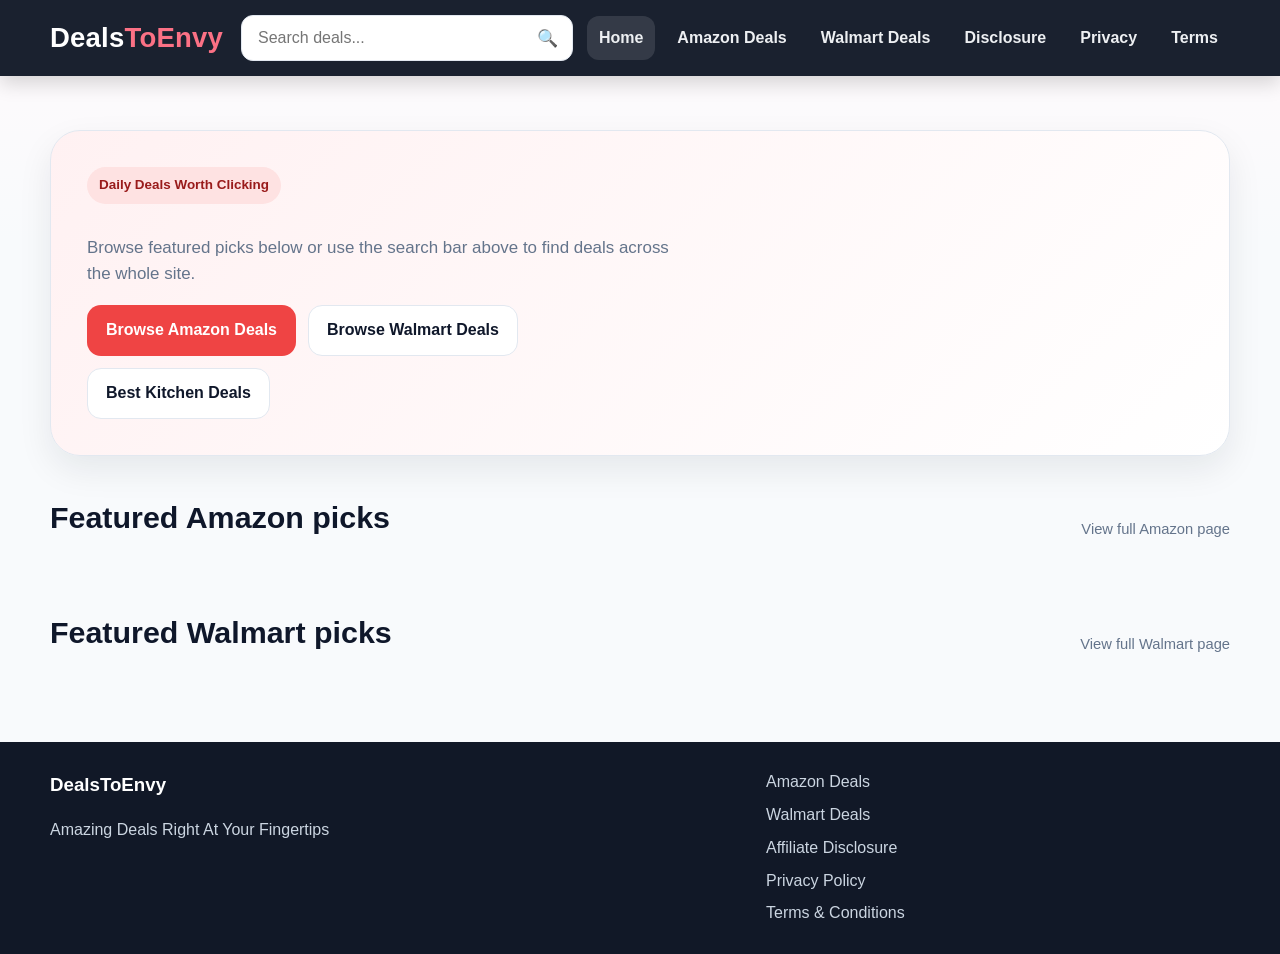
==== index.html @ a32e676b "Update index.html" ====
<!DOCTYPE html>
<html lang="en">
<head>
  <meta charset="UTF-8" />
  <meta name="viewport" content="width=device-width, initial-scale=1.0" />
  <title>DealsToEnvy</title>
  <script async src="https://pagead2.googlesyndication.com/pagead/js/adsbygoogle.js?client=ca-pub-6006132754591186"
     crossorigin="anonymous"></script>
  <meta name="description" content="DealsToEnvy is an affiliate deals website for Amazon and Walmart offers." />
  <link rel="stylesheet" href="assets/css/styles.css" />
</head>
<body>
  <header class="topbar">
    <div class="container nav">
      <a href="index.html" class="logo">Deals<span>ToEnvy</span></a>

      <form class="header-search" action="search.html" method="get" autocomplete="off">
        <div class="header-search-wrap">
          <input
            type="text"
            name="q"
            id="header-search-input"
            placeholder="Search deals..."
            class="header-search-input"
          />
          <button class="header-search-button" type="submit" aria-label="Search">🔍</button>
          <div id="header-search-suggestions" class="header-search-suggestions"></div>
        </div>
      </form>

      <nav class="nav-links">
        <a href="index.html" class="active">Home</a>
        <a href="amazon-deals.html">Amazon Deals</a>
        <a href="walmart-deals.html">Walmart Deals</a>
        <a href="affiliate-disclosure.html">Disclosure</a>
        <a href="privacy-policy.html">Privacy</a>
        <a href="terms-and-conditions.html">Terms</a>
      </nav>
    </div>
  </header>
  <main>
    <section class="hero">
      <div class="container hero-grid">
        <div>
          <div class="eyebrow">Daily Deals Worth Clicking</div>
          <p class="lead">
            Browse featured picks below or use the search bar above to find deals across the whole site.
          </p>
          <div class="button-row">
            <a class="btn btn-primary" href="amazon-deals.html">Browse Amazon Deals</a>
            <a class="btn btn-secondary" href="walmart-deals.html">Browse Walmart Deals</a>
            <a class="btn btn-secondary" href="best-kitchen-deals.html">Best Kitchen Deals</a>
          </div>
        </div>
        
      </div>
    </section>

    <section class="section">
      <div class="container">
        <div class="section-header">
          <h2>Featured Amazon picks</h2>
          <a class="small" href="amazon-deals.html">View full Amazon page</a>
        </div>
        <div id="featured-amazon-grid" class="featured-row"></div>
      </div>
    </section>

    <section class="section">
      <div class="container">
        <div class="section-header">
          <h2>Featured Walmart picks</h2>
          <a class="small" href="walmart-deals.html">View full Walmart page</a>
        </div>
        <div id="featured-walmart-grid" class="featured-row"></div>
      </div>
    </section>
  </main>

  <footer class="footer">
    <div class="container footer-grid">
      <div>
        <h3>DealsToEnvy</h3>
        <p>Amazing Deals Right At Your Fingertips</p>
      </div>
      <div class="footer-links">
        <a href="amazon-deals.html">Amazon Deals</a>
        <a href="walmart-deals.html">Walmart Deals</a>
        <a href="affiliate-disclosure.html">Affiliate Disclosure</a>
        <a href="privacy-policy.html">Privacy Policy</a>
        <a href="terms-and-conditions.html">Terms &amp; Conditions</a>
      </div>
    </div>
  </footer>

  <script src="assets/js/sheet-config.js"></script>
  <script src="assets/js/deals.js"></script>
  <script src="assets/js/site.js"></script>
</body>
</html>
---- assets/css/styles.css ----
:root {
  --bg: #f8fafc;
  --bg-soft: #fff7f8;
  --surface: #ffffff;
  --surface-2: #f1f5f9;
  --text: #0f172a;
  --muted: #64748b;
  --accent: #ef4444;
  --accent-dark: #dc2626;
  --accent-soft: #fee2e2;
  --border: #e2e8f0;
  --success: #16a34a;
  --warning-bg: #fff7ed;
  --warning-border: #fdba74;
  --warning-text: #9a3412;
  --shadow: 0 14px 34px rgba(15, 23, 42, 0.08);
  --shadow-soft: 0 10px 24px rgba(15, 23, 42, 0.06);
  --radius: 22px;
  --max: 1180px;
}

* { box-sizing: border-box; }
html { scroll-behavior: smooth; }

body {
  margin: 0;
  font-family: Arial, Helvetica, sans-serif;
  background: linear-gradient(180deg, #fffafc 0%, var(--bg) 240px);
  color: var(--text);
  line-height: 1.55;
}

a { color: inherit; text-decoration: none; }
img { max-width: 100%; display: block; }

.container {
  width: min(var(--max), calc(100% - 32px));
  margin: 0 auto;
}

/* Header */

.topbar {
  background: rgba(17, 24, 39, 0.96);
  color: white;
  position: sticky;
  top: 0;
  z-index: 100;
  backdrop-filter: blur(8px);
  box-shadow: 0 8px 18px rgba(0, 0, 0, 0.15);
}

.nav {
  min-height: 76px;
  display: flex;
  align-items: center;
  gap: 14px;
  flex-wrap: nowrap;
}

.logo {
  flex: 0 0 auto;
  font-size: 1.72rem;
  font-weight: 800;
  letter-spacing: 0.2px;
  white-space: nowrap;
}

.logo span { color: #fb7185; }

.header-search {
  flex: 1 1 560px;
  max-width: 560px;
  min-width: 280px;
  margin-left: 4px;
  margin-right: auto;
  position: relative;
}

.header-search-wrap {
  position: relative;
  width: 100%;
}

.header-search-input {
  width: 100%;
  min-height: 46px;
  padding: 12px 46px 12px 16px;
  border-radius: 12px;
  border: 1px solid var(--border);
  font-size: 1rem;
  background: #fff;
  color: var(--text);
}

.header-search-input:focus {
  outline: none;
  border-color: var(--accent);
  box-shadow: 0 0 0 3px rgba(239, 68, 68, 0.12);
}

.header-search-button {
  position: absolute;
  right: 8px;
  top: 50%;
  transform: translateY(-50%);
  width: 34px;
  height: 34px;
  border: 0;
  border-radius: 999px;
  background: transparent;
  color: #475569;
  cursor: pointer;
  display: inline-flex;
  align-items: center;
  justify-content: center;
  font-size: 17px;
}

.header-search-button:hover {
  background: #f8fafc;
  color: var(--accent-dark);
}

.nav-links {
  display: flex;
  flex: 0 0 auto;
  flex-wrap: wrap;
  gap: 10px;
  justify-content: flex-end;
}

.nav-links a {
  padding: 10px 12px;
  border-radius: 12px;
  color: #f8fafc;
  font-weight: 700;
  opacity: 0.95;
  white-space: nowrap;
}

.nav-links a:hover,
.nav-links a.active {
  background: rgba(255, 255, 255, 0.12);
}

.header-search-suggestions {
  position: absolute;
  top: calc(100% + 6px);
  left: 0;
  right: 0;
  background: #fff;
  border: 1px solid var(--border);
  border-radius: 14px;
  box-shadow: 0 14px 30px rgba(15, 23, 42, 0.12);
  overflow: hidden;
  display: none;
  z-index: 300;
  max-height: 340px;
  overflow-y: auto;
}

.header-search-suggestions.show { display: block; }

.header-search-suggestion {
  display: block;
  padding: 12px 14px;
  border-bottom: 1px solid #f1f5f9;
  color: var(--text);
  background: #fff;
}

.header-search-suggestion:last-child { border-bottom: 0; }

.header-search-suggestion:hover,
.header-search-suggestion.active {
  background: #fff7f8;
}

.header-search-suggestion-title {
  font-weight: 700;
  line-height: 1.3;
}

.header-search-suggestion-meta {
  margin-top: 4px;
  font-size: 0.84rem;
  color: var(--muted);
}

/* Hero */

.hero { padding: 54px 0 22px; }

.hero-grid {
  display: grid;
  grid-template-columns: 1.12fr 0.88fr;
  gap: 24px;
  background: linear-gradient(135deg, #fff1f2, #ffffff);
  border: 1px solid var(--border);
  border-radius: 30px;
  padding: 36px;
  box-shadow: var(--shadow);
}

.eyebrow {
  display: inline-block;
  padding: 8px 12px;
  border-radius: 999px;
  background: var(--accent-soft);
  color: #991b1b;
  font-weight: 800;
  font-size: 0.84rem;
  margin-bottom: 14px;
}

h1 {
  margin: 0 0 12px;
  font-size: clamp(2rem, 4vw, 3.7rem);
  line-height: 1.04;
}

.hero p,
.lead {
  color: var(--muted);
  font-size: 1.06rem;
}

.button-row {
  display: flex;
  gap: 12px;
  flex-wrap: wrap;
  margin-top: 18px;
}

/* Buttons */

.btn {
  display: inline-flex;
  align-items: center;
  justify-content: center;
  gap: 8px;
  min-height: 46px;
  padding: 12px 18px;
  border-radius: 14px;
  font-weight: 800;
  border: 1px solid transparent;
  cursor: pointer;
}

.btn-primary {
  background: var(--accent);
  color: white;
}

.btn-primary:hover { background: var(--accent-dark); }

.btn-secondary {
  background: white;
  border-color: var(--border);
}

.btn-ghost {
  background: transparent;
  border-color: rgba(255, 255, 255, 0.16);
  color: white;
}

/* Sections */

.panel {
  background: linear-gradient(180deg, #111827, #1f2937);
  color: white;
  border-radius: 24px;
  padding: 24px;
}

.panel p,
.panel li {
  color: #d1d5db;
}

.section { padding: 16px 0 34px; }

.section-header {
  display: flex;
  align-items: end;
  justify-content: space-between;
  gap: 16px;
  margin-bottom: 18px;
}

.section-header h2,
.page-title {
  margin: 0;
  font-size: 1.9rem;
}

.small {
  font-size: 0.92rem;
  color: var(--muted);
}

.page-hero { padding: 42px 0 20px; }

.page-shell {
  background: white;
  border: 1px solid var(--border);
  border-radius: 24px;
  padding: 28px;
  box-shadow: var(--shadow);
}

.content h2,
.content h3 {
  margin-top: 1.6rem;
}

.content p,
.content li {
  color: #334155;
}

.content ul { padding-left: 1.2rem; }

.disclosure,
.notice {
  background: var(--warning-bg);
  border: 1px solid var(--warning-border);
  color: var(--warning-text);
  padding: 16px 18px;
  border-radius: 16px;
}

.notice-good {
  background: #ecfdf5;
  border-color: #86efac;
  color: #166534;
}

/* Cards */

.cards {
  display: grid;
  grid-template-columns: 1fr;
  gap: 16px;
}

.card,
.mini-card {
  background: var(--surface);
  border: 1px solid var(--border);
  border-radius: var(--radius);
  overflow: hidden;
  box-shadow: var(--shadow);
  display: flex;
  flex-direction: column;
}

.card-media {
  aspect-ratio: 4 / 3;
  width: 100%;
  object-fit: cover;
  background: linear-gradient(135deg, #e2e8f0, #f8fafc);
}

.card-body {
  padding: 18px;
  display: flex;
  flex-direction: column;
  gap: 10px;
  flex: 1;
}

.badge {
  display: inline-block;
  width: fit-content;
  background: var(--accent-soft);
  color: #991b1b;
  font-size: 0.78rem;
  font-weight: 800;
  border-radius: 999px;
  padding: 6px 10px;
}

.card h3,
.mini-card h3 {
  margin: 0;
  font-size: 1.08rem;
  line-height: 1.3;
}

.price-row {
  display: flex;
  align-items: center;
  gap: 10px;
  flex-wrap: wrap;
}

.price {
  font-size: 1.45rem;
  font-weight: 900;
  color: var(--accent-dark);
}

.old-price {
  color: var(--muted);
  text-decoration: line-through;
  font-weight: 700;
}

.save {
  background: #dcfce7;
  color: #166534;
  padding: 4px 8px;
  border-radius: 999px;
  font-size: 0.78rem;
  font-weight: 800;
}

.meta,
.card p,
.mini-card p {
  color: var(--muted);
}

.meta { font-size: 0.94rem; }

/* Retailer page compact horizontal cards */

.deal-card-horizontal {
  display: grid;
  grid-template-columns: 180px 1fr;
  align-items: stretch;
  overflow: hidden;
}

.deal-card-image-wrap {
  background: #fff;
  display: flex;
  align-items: center;
  justify-content: center;
  padding: 12px;
  border-right: 1px solid var(--border);
}

.deal-card-image {
  width: 100%;
  height: 140px;
  object-fit: contain;
  background: white;
}

.deal-card-body-horizontal {
  padding: 16px 18px;
  gap: 10px;
  justify-content: center;
}

.deal-card-top h3 {
  margin: 6px 0 0;
  font-size: 1.05rem;
  line-height: 1.35;
}

.deal-note {
  margin: 0;
  color: var(--muted);
  font-size: 0.95rem;
}

.deal-card-actions {
  margin-top: 4px;
}

.promo-code {
  margin-top: 2px;
  display: inline-block;
  width: fit-content;
  background: #fff7ed;
  color: #9a3412;
  border: 1px solid #fdba74;
  border-radius: 10px;
  padding: 8px 12px;
  font-size: 0.92rem;
  font-weight: 600;
}

.coupon-pill {
  margin-top: 10px;
  display: inline-block;
  width: fit-content;
  background: #dc2626;
  color: #ffffff;
  border-radius: 999px;
  padding: 6px 12px;
  font-size: 0.85rem;
  font-weight: 700;
  letter-spacing: 0.3px;
}

.coupon-pill strong { color: #ffffff; }

/* Search/filter bars */

.filter-bar {
  display: flex;
  gap: 12px;
  flex-wrap: wrap;
  margin-bottom: 18px;
}

.search-input {
  flex: 1 1 260px;
  min-height: 46px;
  border: 1px solid var(--border);
  border-radius: 14px;
  padding: 0 14px;
  font-size: 1rem;
}

.pills,
.chip-row {
  display: flex;
  gap: 10px;
  flex-wrap: wrap;
}

.pill,
.chip {
  background: white;
  border: 1px solid var(--border);
  border-radius: 999px;
  padding: 10px 14px;
  font-weight: 700;
}

.chip.active {
  background: var(--accent-soft);
  border-color: #fca5a5;
}

/* Other layout blocks */

.footer {
  margin-top: 34px;
  background: #111827;
  color: #cbd5e1;
  padding: 28px 0;
}

.footer-grid {
  display: grid;
  grid-template-columns: 1.2fr 0.8fr;
  gap: 20px;
}

.footer h3,
.footer h4 {
  color: white;
  margin-top: 0;
}

.footer-links {
  display: grid;
  gap: 8px;
}

.kpi-grid,
.feature-grid,
.info-grid {
  display: grid;
  grid-template-columns: repeat(3, minmax(0, 1fr));
  gap: 16px;
}

.kpi,
.feature,
.info-card {
  background: var(--surface);
  border: 1px solid var(--border);
  border-radius: 18px;
  padding: 18px;
  box-shadow: var(--shadow-soft);
}

.kpi strong {
  font-size: 1.7rem;
  display: block;
  margin-bottom: 6px;
}

.featured-strip {
  display: grid;
  grid-template-columns: 1fr;
  gap: 20px;
}

.callout {
  background: linear-gradient(135deg, #111827, #1e293b);
  color: white;
  border-radius: 24px;
  padding: 24px;
  box-shadow: var(--shadow);
}

.callout p { color: #dbe4f0; }

.number-list {
  margin: 0;
  padding-left: 1.2rem;
  display: grid;
  gap: 8px;
}

.template-box {
  background: var(--surface);
  border: 1px dashed #cbd5e1;
  border-radius: 18px;
  padding: 18px;
  white-space: pre-wrap;
  font-family: "Courier New", monospace;
  font-size: 0.95rem;
  color: #334155;
}

.mini-grid {
  display: grid;
  grid-template-columns: 1fr;
  gap: 16px;
}

.highlight {
  background: linear-gradient(135deg, #ffffff, #fff1f2);
  border: 1px solid var(--border);
  border-radius: 24px;
  padding: 24px;
  box-shadow: var(--shadow);
}

/* Featured homepage sliders */

.featured-row,
#featured-amazon-grid,
#featured-walmart-grid {
  width: 100%;
  max-width: 100%;
}

.featured-slider {
  position: relative;
  display: flex;
  align-items: center;
  gap: 12px;
  width: 100%;
}

.featured-viewport {
  width: 100%;
  max-width: 100%;
  overflow-x: auto;
  overflow-y: hidden;
  scroll-behavior: smooth;
  scrollbar-width: none;
  -ms-overflow-style: none;
}

.featured-viewport::-webkit-scrollbar { display: none; }

.featured-track {
  display: flex;
  flex-wrap: nowrap;
  gap: 20px;
  width: max-content;
  padding: 4px 2px 10px;
}

.featured-track .mini-card,
.featured-row .mini-card {
  flex: 0 0 280px;
  width: 280px;
  min-width: 280px;
  max-width: 280px;
  margin: 0;
}

.featured-arrow {
  width: 42px;
  height: 42px;
  border: 0;
  border-radius: 999px;
  background: #ffffff;
  box-shadow: 0 6px 18px rgba(0, 0, 0, 0.12);
  cursor: pointer;
  font-size: 20px;
  font-weight: 700;
  flex: 0 0 auto;
  z-index: 2;
  transition: transform 0.15s ease, opacity 0.15s ease;
}

.featured-arrow:hover { transform: translateY(-1px); }

.featured-arrow:disabled {
  opacity: 0.35;
  cursor: not-allowed;
  transform: none;
}

.featured-arrow-left,
.featured-arrow-right {
  align-self: center;
}

#featured-amazon-grid .notice,
#featured-walmart-grid .notice {
  width: 100%;
}

/* Responsive */

@media (max-width: 940px) {
  .hero-grid,
  .footer-grid,
  .kpi-grid,
  .feature-grid,
  .info-grid,
  .featured-strip,
  .mini-grid {
    grid-template-columns: 1fr;
  }
}

@media (max-width: 768px) {
  .nav {
    flex-wrap: wrap;
    align-items: stretch;
    gap: 10px;
    padding: 12px 0;
  }

  .header-search {
    order: 3;
    flex: 1 1 100%;
    width: 100%;
    max-width: 100%;
    min-width: 0;
    margin: 0;
  }

  .nav-links {
    width: 100%;
    justify-content: flex-start;
  }

  .featured-slider { gap: 8px; }
  .featured-track { gap: 16px; }

  .featured-track .mini-card,
  .featured-row .mini-card {
    flex: 0 0 240px;
    width: 240px;
    min-width: 240px;
    max-width: 240px;
  }

  .featured-arrow {
    width: 36px;
    height: 36px;
    font-size: 18px;
  }

  .deal-card-horizontal {
    grid-template-columns: 1fr;
  }

  .deal-card-image-wrap {
    border-right: 0;
    border-bottom: 1px solid var(--border);
  }

  .deal-card-image {
    height: 180px;
  }
}

@media (max-width: 640px) {
  .hero-grid,
  .page-shell,
  .callout,
  .highlight {
    padding: 22px;
  }

  .container {
    width: min(var(--max), calc(100% - 20px));
  }

  .section-header h2,
  .page-title {
    font-size: 1.55rem;
  }

  .logo {
    font-size: 1.4rem;
  }
}
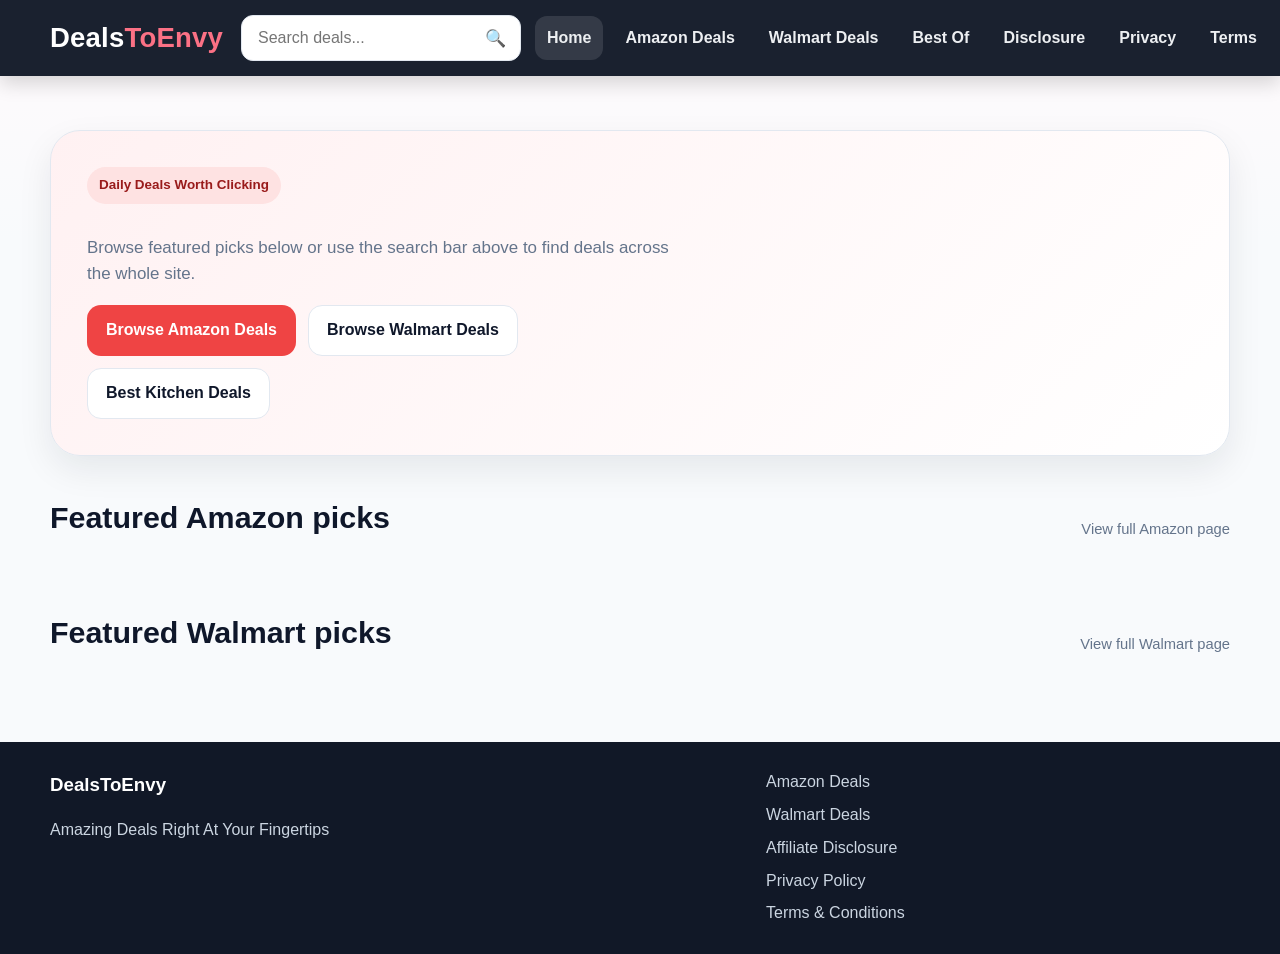
==== commit f60b354d: "Update index.html with Best Of" ====
--- a/index.html
+++ b/index.html
@@ -32,6 +32,7 @@
         <a href="index.html" class="active">Home</a>
         <a href="amazon-deals.html">Amazon Deals</a>
         <a href="walmart-deals.html">Walmart Deals</a>
+        <a href="best-of.html">Best Of</a>
         <a href="affiliate-disclosure.html">Disclosure</a>
         <a href="privacy-policy.html">Privacy</a>
         <a href="terms-and-conditions.html">Terms</a>
--- a/assets/css/styles.css
+++ b/assets/css/styles.css
@@ -160,7 +160,9 @@
   overflow-y: auto;
 }
 
-.header-search-suggestions.show { display: block; }
+.header-search-suggestions.show {
+  display: block;
+}
 
 .header-search-suggestion {
   display: block;
@@ -170,7 +172,9 @@
   background: #fff;
 }
 
-.header-search-suggestion:last-child { border-bottom: 0; }
+.header-search-suggestion:last-child {
+  border-bottom: 0;
+}
 
 .header-search-suggestion:hover,
 .header-search-suggestion.active {
@@ -190,7 +194,9 @@
 
 /* Hero */
 
-.hero { padding: 54px 0 22px; }
+.hero {
+  padding: 54px 0 22px;
+}
 
 .hero-grid {
   display: grid;
@@ -253,7 +259,9 @@
   color: white;
 }
 
-.btn-primary:hover { background: var(--accent-dark); }
+.btn-primary:hover {
+  background: var(--accent-dark);
+}
 
 .btn-secondary {
   background: white;
@@ -280,7 +288,9 @@
   color: #d1d5db;
 }
 
-.section { padding: 16px 0 34px; }
+.section {
+  padding: 16px 0 34px;
+}
 
 .section-header {
   display: flex;
@@ -301,7 +311,9 @@
   color: var(--muted);
 }
 
-.page-hero { padding: 42px 0 20px; }
+.page-hero {
+  padding: 42px 0 20px;
+}
 
 .page-shell {
   background: white;
@@ -321,7 +333,9 @@
   color: #334155;
 }
 
-.content ul { padding-left: 1.2rem; }
+.content ul {
+  padding-left: 1.2rem;
+}
 
 .disclosure,
 .notice {
@@ -424,9 +438,11 @@
   color: var(--muted);
 }
 
-.meta { font-size: 0.94rem; }
-
-/* Retailer page compact horizontal cards */
+.meta {
+  font-size: 0.94rem;
+}
+
+/* Horizontal deal cards */
 
 .deal-card-horizontal {
   display: grid;
@@ -499,9 +515,11 @@
   letter-spacing: 0.3px;
 }
 
-.coupon-pill strong { color: #ffffff; }
-
-/* Search/filter bars */
+.coupon-pill strong {
+  color: #ffffff;
+}
+
+/* Filters / inputs */
 
 .filter-bar {
   display: flex;
@@ -540,7 +558,7 @@
   border-color: #fca5a5;
 }
 
-/* Other layout blocks */
+/* Other blocks */
 
 .footer {
   margin-top: 34px;
@@ -604,7 +622,9 @@
   box-shadow: var(--shadow);
 }
 
-.callout p { color: #dbe4f0; }
+.callout p {
+  color: #dbe4f0;
+}
 
 .number-list {
   margin: 0;
@@ -665,7 +685,9 @@
   -ms-overflow-style: none;
 }
 
-.featured-viewport::-webkit-scrollbar { display: none; }
+.featured-viewport::-webkit-scrollbar {
+  display: none;
+}
 
 .featured-track {
   display: flex;
@@ -699,7 +721,9 @@
   transition: transform 0.15s ease, opacity 0.15s ease;
 }
 
-.featured-arrow:hover { transform: translateY(-1px); }
+.featured-arrow:hover {
+  transform: translateY(-1px);
+}
 
 .featured-arrow:disabled {
   opacity: 0.35;
@@ -715,6 +739,118 @@
 #featured-amazon-grid .notice,
 #featured-walmart-grid .notice {
   width: 100%;
+}
+
+/* Article pages */
+
+.article-layout {
+  display: grid;
+  grid-template-columns: 2fr 1fr;
+  gap: 40px;
+  align-items: start;
+}
+
+.article-content {
+  max-width: 760px;
+}
+
+.article-content h2,
+.article-content h3 {
+  margin-top: 24px;
+}
+
+.article-content p {
+  margin-bottom: 16px;
+  line-height: 1.7;
+}
+
+.article-content ul {
+  padding-left: 20px;
+}
+
+.article-deals {
+  position: sticky;
+  top: 100px;
+}
+
+.deal-sidebar-title {
+  margin-bottom: 12px;
+}
+
+.deal-sidebar-wrapper {
+  display: grid;
+  grid-template-rows: auto 1fr auto;
+  gap: 10px;
+}
+
+.deal-sidebar-viewport {
+  max-height: 520px;
+  overflow-y: auto;
+  padding-right: 6px;
+  scroll-behavior: smooth;
+}
+
+.deal-sidebar-viewport::-webkit-scrollbar {
+  width: 6px;
+}
+
+.deal-sidebar-viewport::-webkit-scrollbar-thumb {
+  background: #d1d5db;
+  border-radius: 6px;
+}
+
+.deal-sidebar-grid {
+  display: flex;
+  flex-direction: column;
+  gap: 14px;
+  min-height: 40px;
+}
+
+.article-deals .deal-card-horizontal {
+  display: grid;
+  grid-template-columns: 90px 1fr;
+  align-items: stretch;
+}
+
+.article-deals .deal-card-image-wrap {
+  padding: 8px;
+}
+
+.article-deals .deal-card-image {
+  height: 80px;
+}
+
+.article-deals .deal-card-body-horizontal {
+  padding: 10px 12px;
+}
+
+.article-deals .price {
+  font-size: 1.1rem;
+}
+
+.article-deals .btn {
+  min-height: 40px;
+  padding: 10px 14px;
+}
+
+.deal-scroll-btn {
+  width: 100%;
+  border: 1px solid var(--border);
+  background: #fff;
+  cursor: pointer;
+  font-size: 16px;
+  padding: 8px 10px;
+  border-radius: 10px;
+  box-shadow: var(--shadow-soft);
+}
+
+.deal-scroll-btn:hover {
+  background: #f8fafc;
+}
+
+.deal-scroll-btn:disabled {
+  opacity: 0.4;
+  cursor: not-allowed;
 }
 
 /* Responsive */
@@ -726,8 +862,19 @@
   .feature-grid,
   .info-grid,
   .featured-strip,
-  .mini-grid {
+  .mini-grid,
+  .article-layout {
     grid-template-columns: 1fr;
+  }
+
+  .article-deals {
+    position: static;
+  }
+
+  .deal-sidebar-viewport {
+    max-height: none;
+    overflow: visible;
+    padding-right: 0;
   }
 }
 
@@ -753,8 +900,13 @@
     justify-content: flex-start;
   }
 
-  .featured-slider { gap: 8px; }
-  .featured-track { gap: 16px; }
+  .featured-slider {
+    gap: 8px;
+  }
+
+  .featured-track {
+    gap: 16px;
+  }
 
   .featured-track .mini-card,
   .featured-row .mini-card {
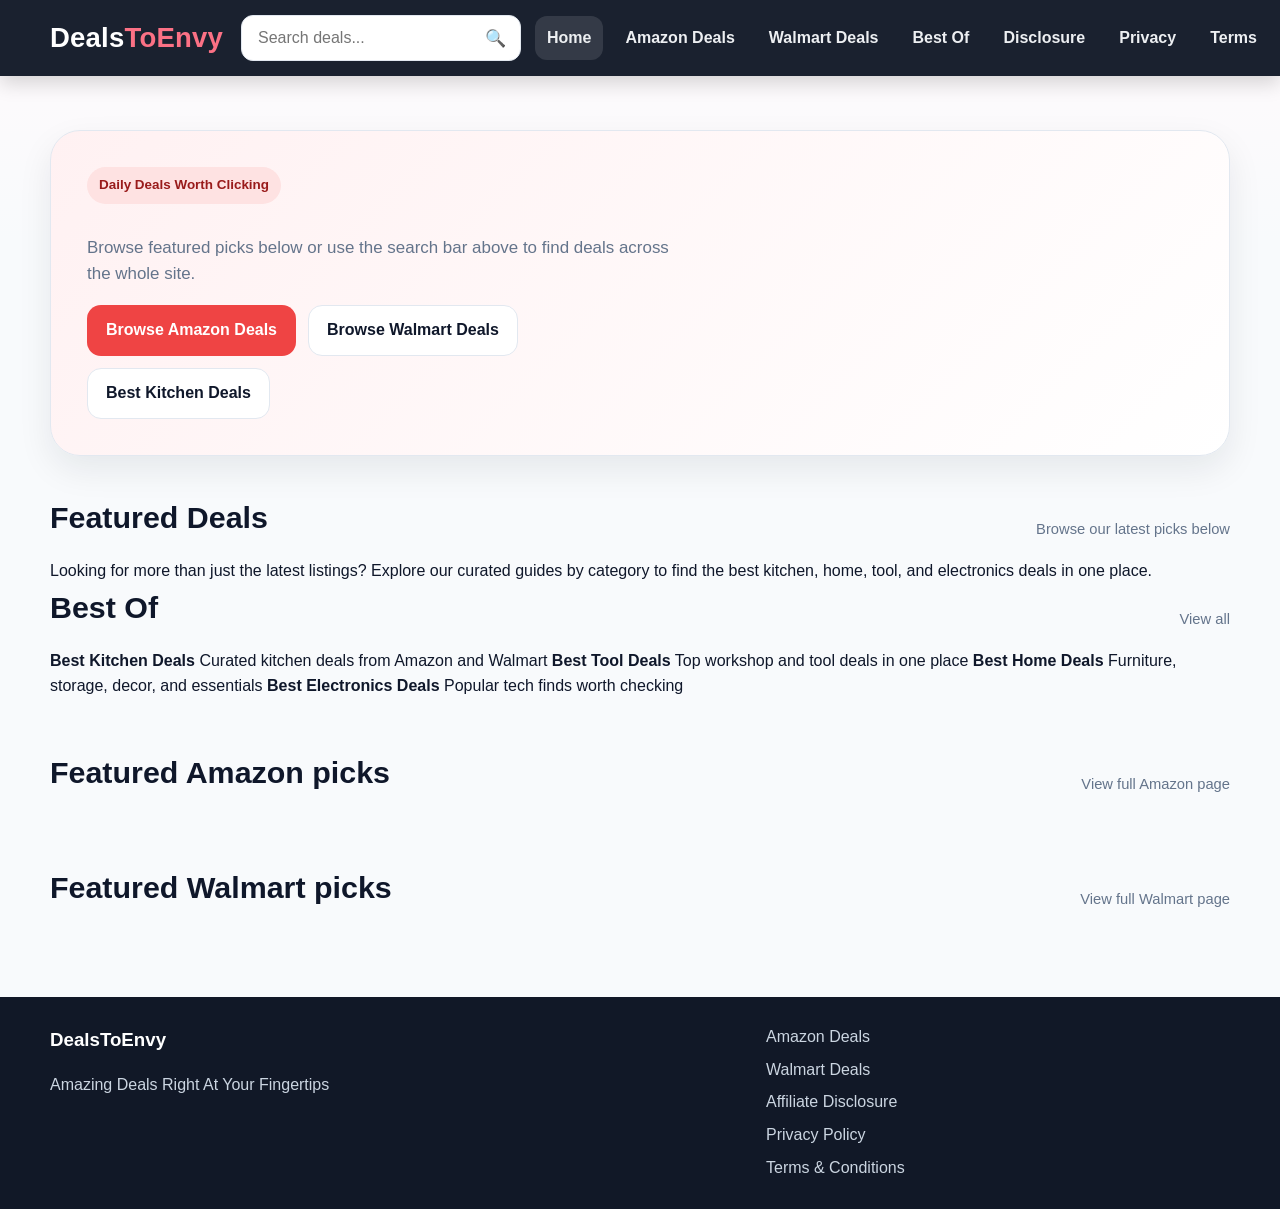
==== commit e514b3de: "Update index.html" ====
--- a/index.html
+++ b/index.html
@@ -56,6 +56,55 @@
         
       </div>
     </section>
+<!-- New section added for vertical deals section on home page-->
+    <section class="section">
+  <div class="container">
+    <div class="home-split-layout">
+      <div class="home-main-column">
+        <div class="section-header">
+          <h2>Featured Deals</h2>
+          <div class="small">Browse our latest picks below</div>
+        </div>
+
+        <div class="home-feature-intro">
+          Looking for more than just the latest listings? Explore our curated guides by category to find the best kitchen, home, tool, and electronics deals in one place.
+        </div>
+      </div>
+
+      <aside class="home-bestof-rail">
+        <div class="home-bestof-box">
+          <div class="section-header">
+            <h2>Best Of</h2>
+            <a class="small" href="best-of.html">View all</a>
+          </div>
+
+          <div class="home-bestof-list">
+            <a class="home-bestof-item" href="best-kitchen-deals.html">
+              <strong>Best Kitchen Deals</strong>
+              <span>Curated kitchen deals from Amazon and Walmart</span>
+            </a>
+
+            <a class="home-bestof-item" href="best-tool-deals.html">
+              <strong>Best Tool Deals</strong>
+              <span>Top workshop and tool deals in one place</span>
+            </a>
+
+            <a class="home-bestof-item" href="best-home-deals.html">
+              <strong>Best Home Deals</strong>
+              <span>Furniture, storage, decor, and essentials</span>
+            </a>
+
+            <a class="home-bestof-item" href="best-electronics-deals.html">
+              <strong>Best Electronics Deals</strong>
+              <span>Popular tech finds worth checking</span>
+            </a>
+          </div>
+        </div>
+      </aside>
+    </div>
+  </div>
+</section>
+<!-- End of the new vertical section-->    
 
     <section class="section">
       <div class="container">
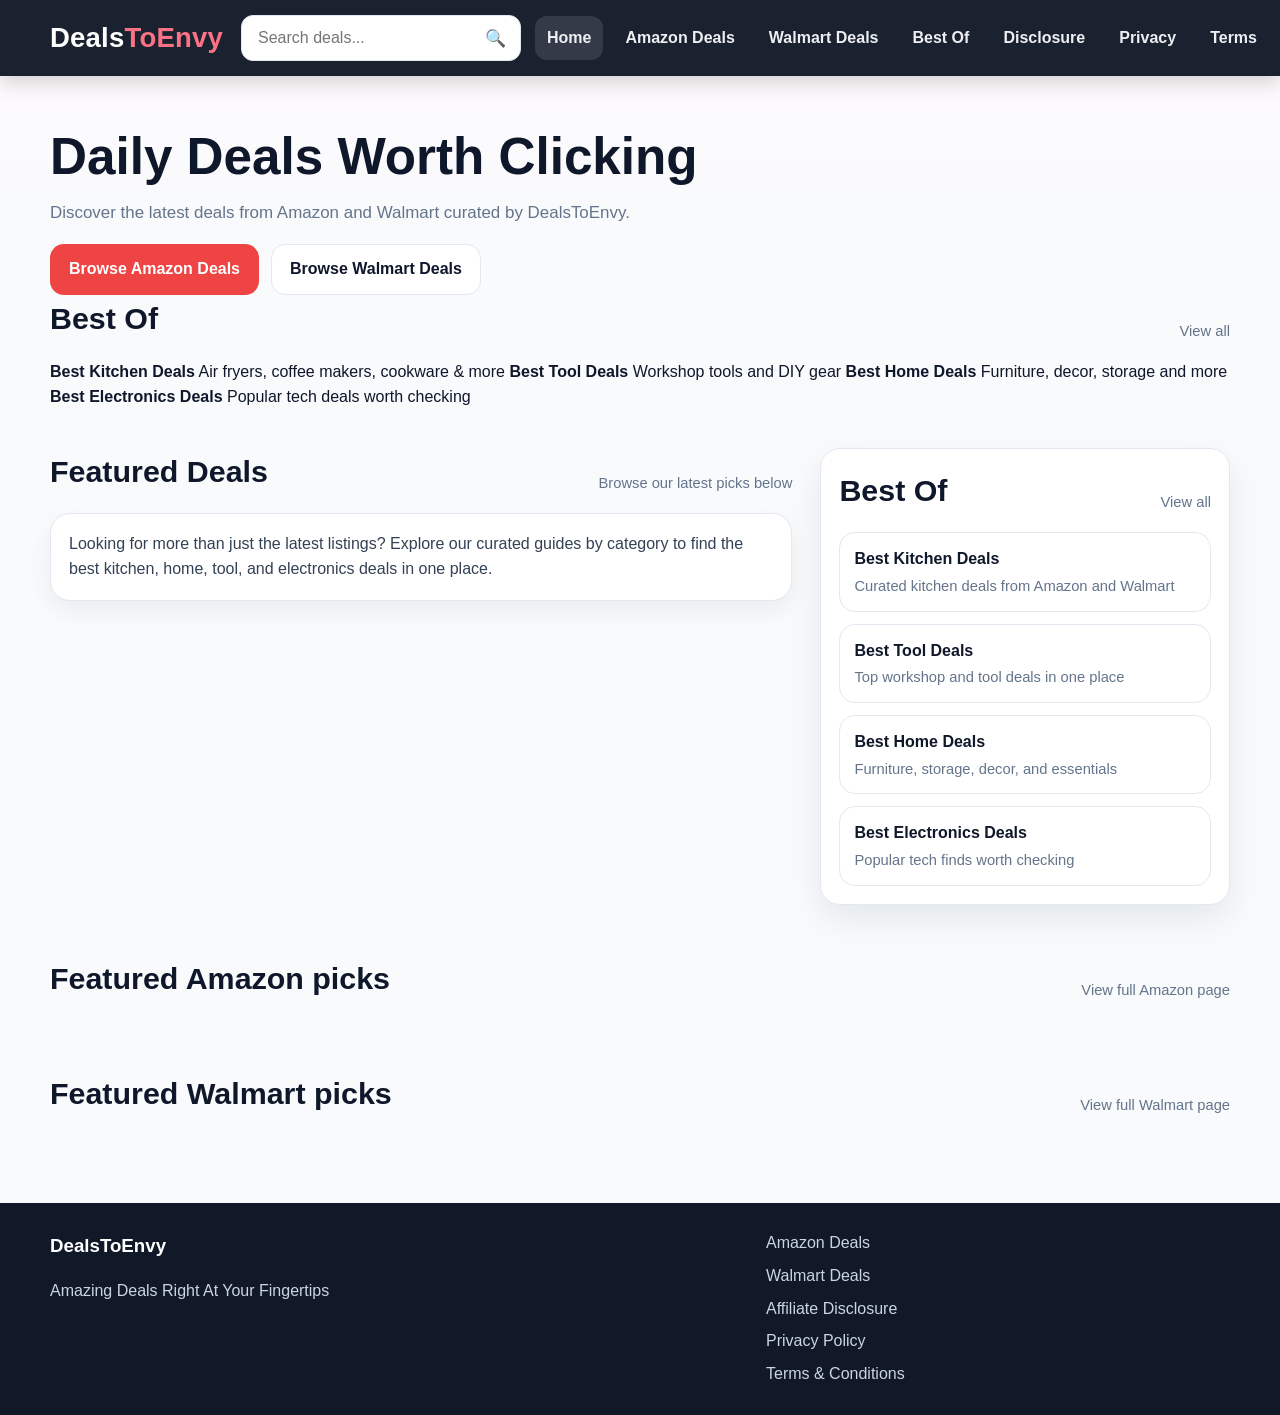
==== commit 8cf7ccd2: "Update index.html" ====
--- a/index.html
+++ b/index.html
@@ -40,22 +40,62 @@
     </div>
   </header>
   <main>
+    <!-- New Hero section added-->
     <section class="hero">
-      <div class="container hero-grid">
-        <div>
-          <div class="eyebrow">Daily Deals Worth Clicking</div>
-          <p class="lead">
-            Browse featured picks below or use the search bar above to find deals across the whole site.
-          </p>
-          <div class="button-row">
-            <a class="btn btn-primary" href="amazon-deals.html">Browse Amazon Deals</a>
-            <a class="btn btn-secondary" href="walmart-deals.html">Browse Walmart Deals</a>
-            <a class="btn btn-secondary" href="best-kitchen-deals.html">Best Kitchen Deals</a>
-          </div>
+  <div class="container hero-layout">
+
+    <!-- HERO MAIN -->
+    <div class="hero-main">
+      <h1>Daily Deals Worth Clicking</h1>
+
+      <p class="lead">
+        Discover the latest deals from Amazon and Walmart curated by DealsToEnvy.
+      </p>
+
+      <div class="button-row">
+        <a class="btn btn-primary" href="amazon-deals.html">Browse Amazon Deals</a>
+        <a class="btn btn-secondary" href="walmart-deals.html">Browse Walmart Deals</a>
+      </div>
+    </div>
+
+    <!-- BEST OF SIDEBAR -->
+    <aside class="hero-bestof">
+
+      <div class="hero-bestof-box">
+        <div class="section-header">
+          <h2>Best Of</h2>
+          <a class="small" href="best-of.html">View all</a>
         </div>
-        
+
+        <div class="hero-bestof-list">
+
+          <a class="hero-bestof-item" href="best-kitchen-deals.html">
+            <strong>Best Kitchen Deals</strong>
+            <span>Air fryers, coffee makers, cookware & more</span>
+          </a>
+
+          <a class="hero-bestof-item" href="best-tool-deals.html">
+            <strong>Best Tool Deals</strong>
+            <span>Workshop tools and DIY gear</span>
+          </a>
+
+          <a class="hero-bestof-item" href="best-home-deals.html">
+            <strong>Best Home Deals</strong>
+            <span>Furniture, decor, storage and more</span>
+          </a>
+
+          <a class="hero-bestof-item" href="best-electronics-deals.html">
+            <strong>Best Electronics Deals</strong>
+            <span>Popular tech deals worth checking</span>
+          </a>
+
+        </div>
       </div>
-    </section>
+
+    </aside>
+
+  </div>
+</section>
 <!-- New section added for vertical deals section on home page-->
     <section class="section">
   <div class="container">
--- a/assets/css/styles.css
+++ b/assets/css/styles.css
@@ -957,3 +957,108 @@
     font-size: 1.4rem;
   }
 }
+/* Best Of hub page */
+
+.best-of-grid {
+  display: grid;
+  grid-template-columns: repeat(2, minmax(0, 1fr));
+  gap: 18px;
+}
+
+.best-of-card {
+  display: block;
+  background: var(--surface);
+  border: 1px solid var(--border);
+  border-radius: 20px;
+  padding: 20px;
+  box-shadow: var(--shadow-soft);
+}
+
+.best-of-card h3 {
+  margin: 0 0 8px;
+}
+
+.best-of-card p {
+  margin: 0;
+  color: var(--muted);
+}
+
+/* Homepage Best Of right rail */
+
+.home-split-layout {
+  display: grid;
+  grid-template-columns: 1.45fr 0.8fr;
+  gap: 28px;
+  align-items: start;
+}
+
+.home-main-column {
+  min-width: 0;
+}
+
+.home-feature-intro {
+  background: var(--surface);
+  border: 1px solid var(--border);
+  border-radius: 20px;
+  padding: 18px;
+  color: #334155;
+  box-shadow: var(--shadow-soft);
+}
+
+.home-bestof-rail {
+  min-width: 0;
+}
+
+.home-bestof-box {
+  background: var(--surface);
+  border: 1px solid var(--border);
+  border-radius: 20px;
+  padding: 18px;
+  box-shadow: var(--shadow);
+  position: sticky;
+  top: 96px;
+}
+
+.home-bestof-list {
+  display: grid;
+  gap: 12px;
+}
+
+.home-bestof-item {
+  display: block;
+  border: 1px solid var(--border);
+  border-radius: 16px;
+  padding: 14px;
+  background: #fff;
+}
+
+.home-bestof-item strong {
+  display: block;
+  margin-bottom: 4px;
+}
+
+.home-bestof-item span {
+  display: block;
+  color: var(--muted);
+  font-size: 0.92rem;
+  line-height: 1.4;
+}
+
+.home-bestof-item:hover,
+.best-of-card:hover {
+  background: #fff7f8;
+}
+
+@media (max-width: 940px) {
+  .best-of-grid {
+    grid-template-columns: 1fr;
+  }
+
+  .home-split-layout {
+    grid-template-columns: 1fr;
+  }
+
+  .home-bestof-box {
+    position: static;
+  }
+}
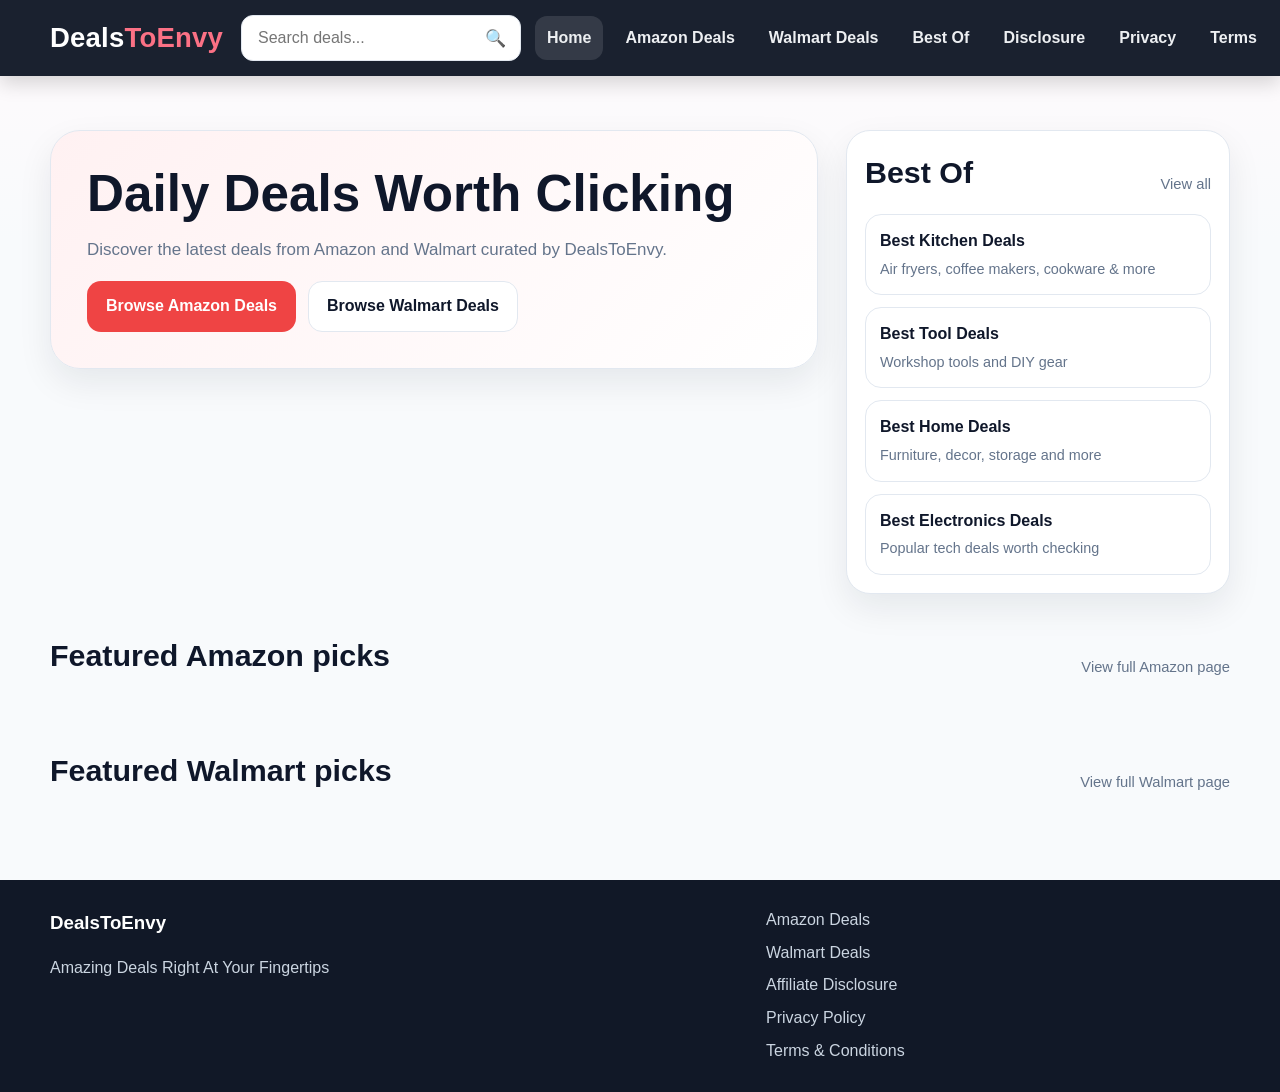
==== commit 0189f20e: "Update index.html" ====
--- a/index.html
+++ b/index.html
@@ -95,56 +95,7 @@
     </aside>
 
   </div>
-</section>
-<!-- New section added for vertical deals section on home page-->
-    <section class="section">
-  <div class="container">
-    <div class="home-split-layout">
-      <div class="home-main-column">
-        <div class="section-header">
-          <h2>Featured Deals</h2>
-          <div class="small">Browse our latest picks below</div>
-        </div>
-
-        <div class="home-feature-intro">
-          Looking for more than just the latest listings? Explore our curated guides by category to find the best kitchen, home, tool, and electronics deals in one place.
-        </div>
-      </div>
-
-      <aside class="home-bestof-rail">
-        <div class="home-bestof-box">
-          <div class="section-header">
-            <h2>Best Of</h2>
-            <a class="small" href="best-of.html">View all</a>
-          </div>
-
-          <div class="home-bestof-list">
-            <a class="home-bestof-item" href="best-kitchen-deals.html">
-              <strong>Best Kitchen Deals</strong>
-              <span>Curated kitchen deals from Amazon and Walmart</span>
-            </a>
-
-            <a class="home-bestof-item" href="best-tool-deals.html">
-              <strong>Best Tool Deals</strong>
-              <span>Top workshop and tool deals in one place</span>
-            </a>
-
-            <a class="home-bestof-item" href="best-home-deals.html">
-              <strong>Best Home Deals</strong>
-              <span>Furniture, storage, decor, and essentials</span>
-            </a>
-
-            <a class="home-bestof-item" href="best-electronics-deals.html">
-              <strong>Best Electronics Deals</strong>
-              <span>Popular tech finds worth checking</span>
-            </a>
-          </div>
-        </div>
-      </aside>
-    </div>
-  </div>
-</section>
-<!-- End of the new vertical section-->    
+</section>  
 
     <section class="section">
       <div class="container">
--- a/assets/css/styles.css
+++ b/assets/css/styles.css
@@ -1062,3 +1062,69 @@
     position: static;
   }
 }
+/* HERO WITH BEST OF SIDEBAR */
+
+.hero-layout {
+  display: grid;
+  grid-template-columns: 1.6fr 0.8fr;
+  gap: 28px;
+  align-items: start;
+}
+
+.hero-main {
+  background: linear-gradient(135deg,#fff1f2,#ffffff);
+  border: 1px solid var(--border);
+  border-radius: 30px;
+  padding: 36px;
+  box-shadow: var(--shadow);
+}
+
+.hero-bestof {
+  min-width: 0;
+}
+
+.hero-bestof-box {
+  background: var(--surface);
+  border: 1px solid var(--border);
+  border-radius: 24px;
+  padding: 18px;
+  box-shadow: var(--shadow);
+}
+
+.hero-bestof-list {
+  display: grid;
+  gap: 12px;
+}
+
+.hero-bestof-item {
+  display: block;
+  border: 1px solid var(--border);
+  border-radius: 16px;
+  padding: 14px;
+  background: white;
+}
+
+.hero-bestof-item strong {
+  display: block;
+  margin-bottom: 4px;
+}
+
+.hero-bestof-item span {
+  display: block;
+  font-size: 0.9rem;
+  color: var(--muted);
+}
+
+.hero-bestof-item:hover {
+  background: #fff7f8;
+}
+
+/* MOBILE */
+
+@media (max-width: 940px) {
+
+  .hero-layout {
+    grid-template-columns: 1fr;
+  }
+
+}
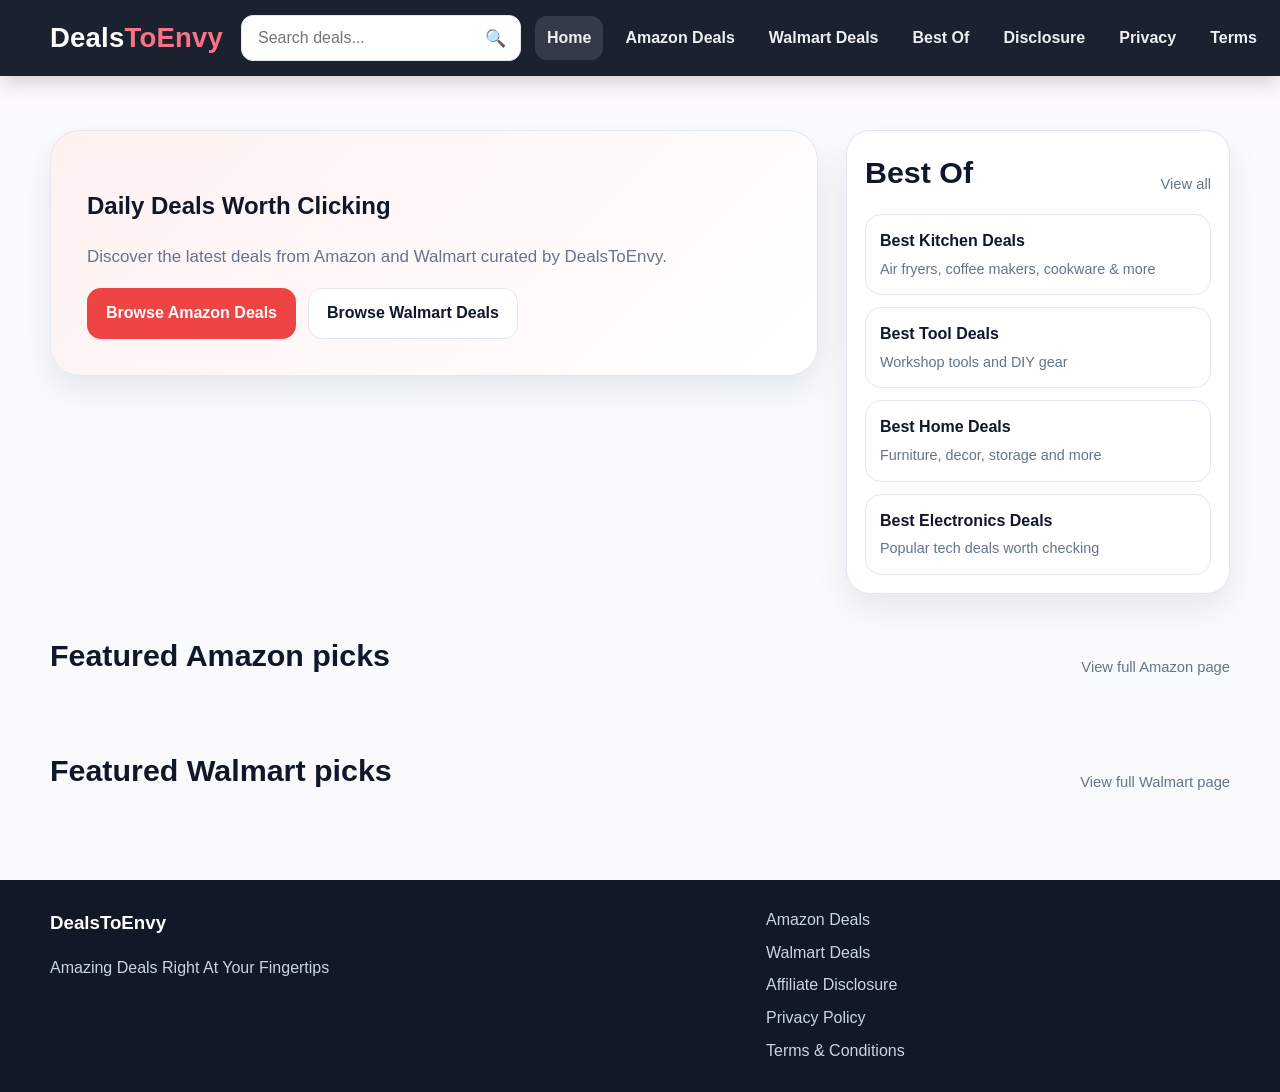
==== commit 437291be: "Update index.html" ====
--- a/index.html
+++ b/index.html
@@ -46,7 +46,7 @@
 
     <!-- HERO MAIN -->
     <div class="hero-main">
-      <h1>Daily Deals Worth Clicking</h1>
+      <h2>Daily Deals Worth Clicking</h2>
 
       <p class="lead">
         Discover the latest deals from Amazon and Walmart curated by DealsToEnvy.
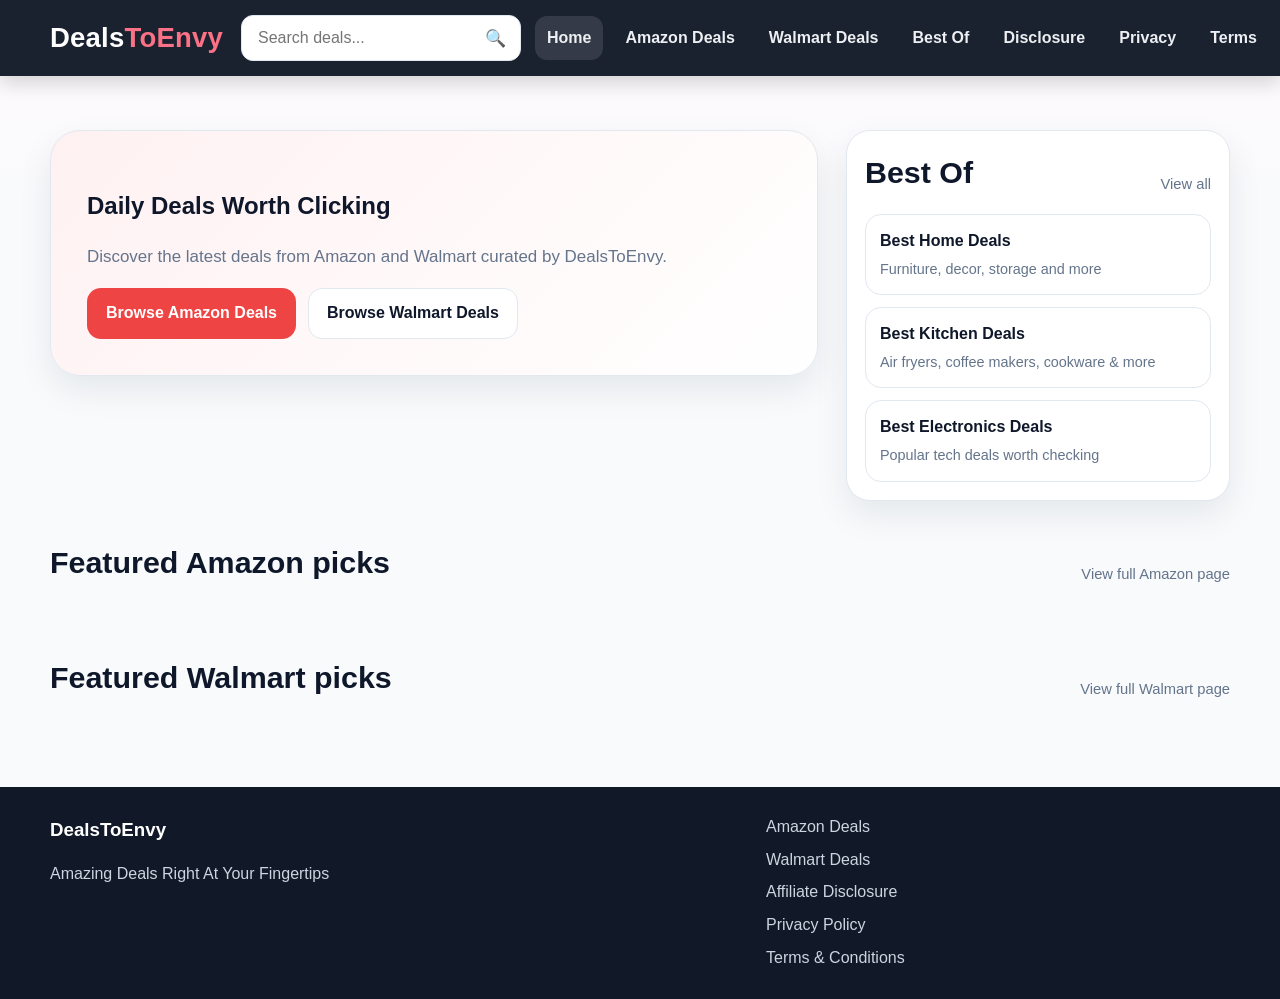
==== commit 2b2f3d86: "Update index.html" ====
--- a/index.html
+++ b/index.html
@@ -69,26 +69,25 @@
 
         <div class="hero-bestof-list">
 
+          <a class="hero-bestof-item" href="best-home-deals.html">
+            <strong>Best Home Deals</strong>
+            <span>Furniture, decor, storage and more</span>
+          </a>
           <a class="hero-bestof-item" href="best-kitchen-deals.html">
             <strong>Best Kitchen Deals</strong>
             <span>Air fryers, coffee makers, cookware & more</span>
           </a>
-
-          <a class="hero-bestof-item" href="best-tool-deals.html">
-            <strong>Best Tool Deals</strong>
-            <span>Workshop tools and DIY gear</span>
-          </a>
-
-          <a class="hero-bestof-item" href="best-home-deals.html">
-            <strong>Best Home Deals</strong>
-            <span>Furniture, decor, storage and more</span>
-          </a>
-
           <a class="hero-bestof-item" href="best-electronics-deals.html">
             <strong>Best Electronics Deals</strong>
             <span>Popular tech deals worth checking</span>
           </a>
 
+          <!-- Remove this comment once you have Best Tool Deals
+          <a class="hero-bestof-item" href="best-tool-deals.html">
+            <strong>Best Tool Deals</strong>
+            <span>Workshop tools and DIY gear</span>
+          </a>
+          -->
         </div>
       </div>
 
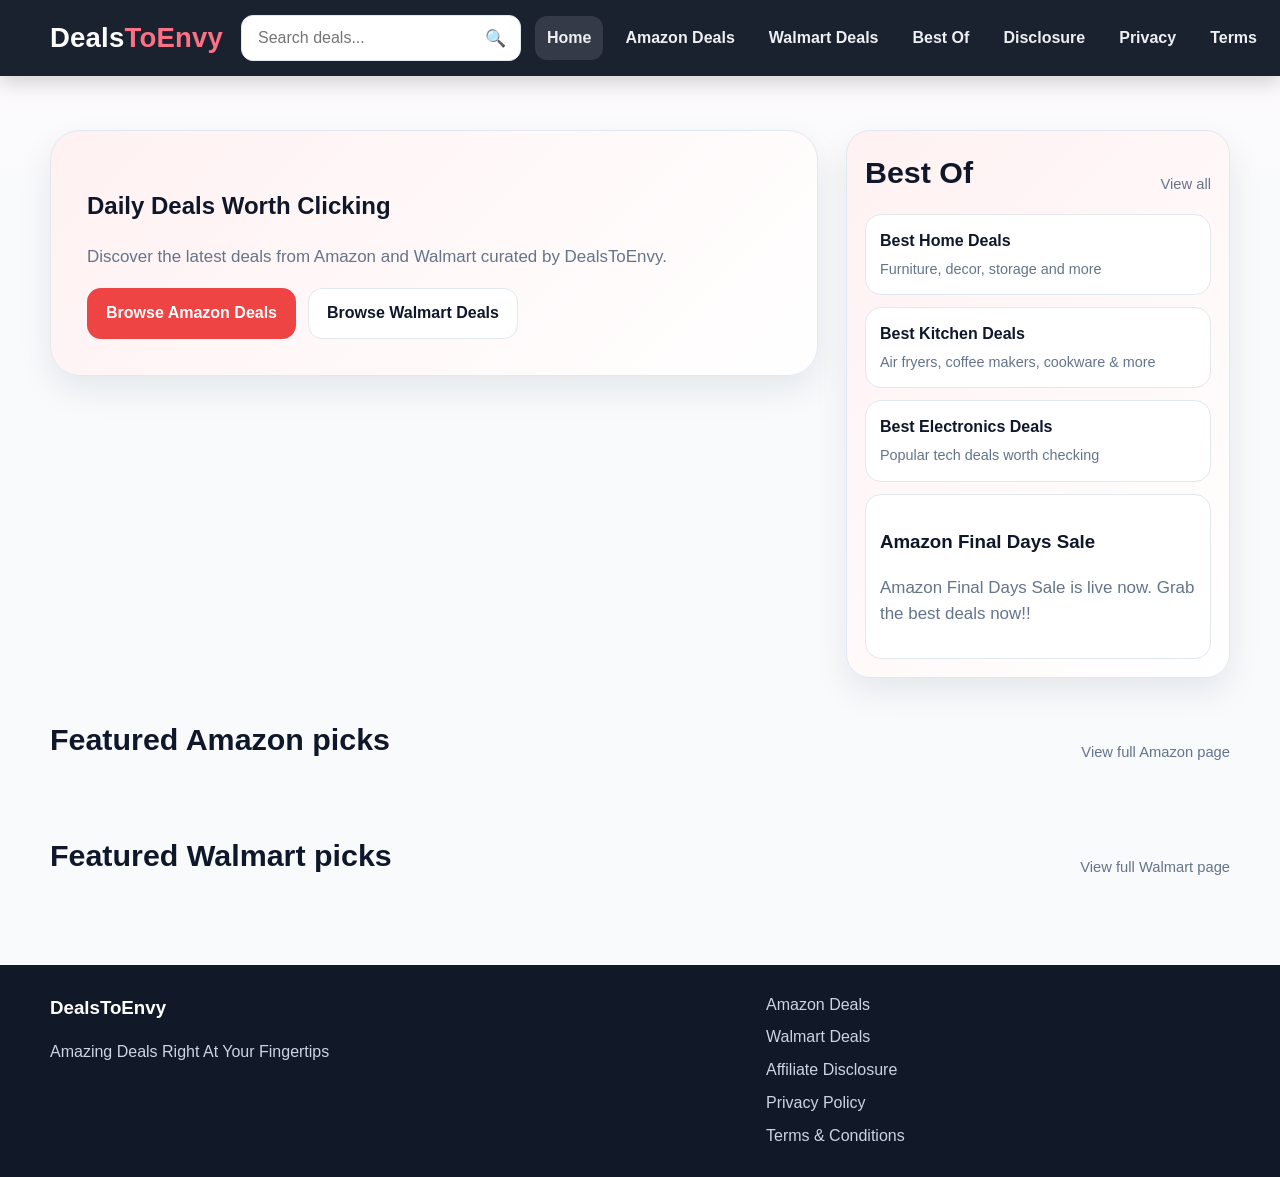
==== commit 66e8a014: "Update index.html" ====
--- a/index.html
+++ b/index.html
@@ -81,6 +81,10 @@
             <strong>Best Electronics Deals</strong>
             <span>Popular tech deals worth checking</span>
           </a>
+          <a class="hero-bestof-item" href="amazon-final-days-sale.html">
+              <h3>Amazon Final Days Sale</h3>
+              <p>Amazon Final Days Sale is live now. Grab the best deals now!!</p>
+            </a>
 
           <!-- Remove this comment once you have Best Tool Deals
           <a class="hero-bestof-item" href="best-tool-deals.html">
--- a/assets/css/styles.css
+++ b/assets/css/styles.css
@@ -967,7 +967,7 @@
 
 .best-of-card {
   display: block;
-  background: var(--surface);
+  background: linear-gradient(135deg,#fff1f2,#ffffff);
   border: 1px solid var(--border);
   border-radius: 20px;
   padding: 20px;
@@ -1084,7 +1084,7 @@
 }
 
 .hero-bestof-box {
-  background: var(--surface);
+  background: linear-gradient(135deg,#fff1f2,#ffffff);
   border: 1px solid var(--border);
   border-radius: 24px;
   padding: 18px;
